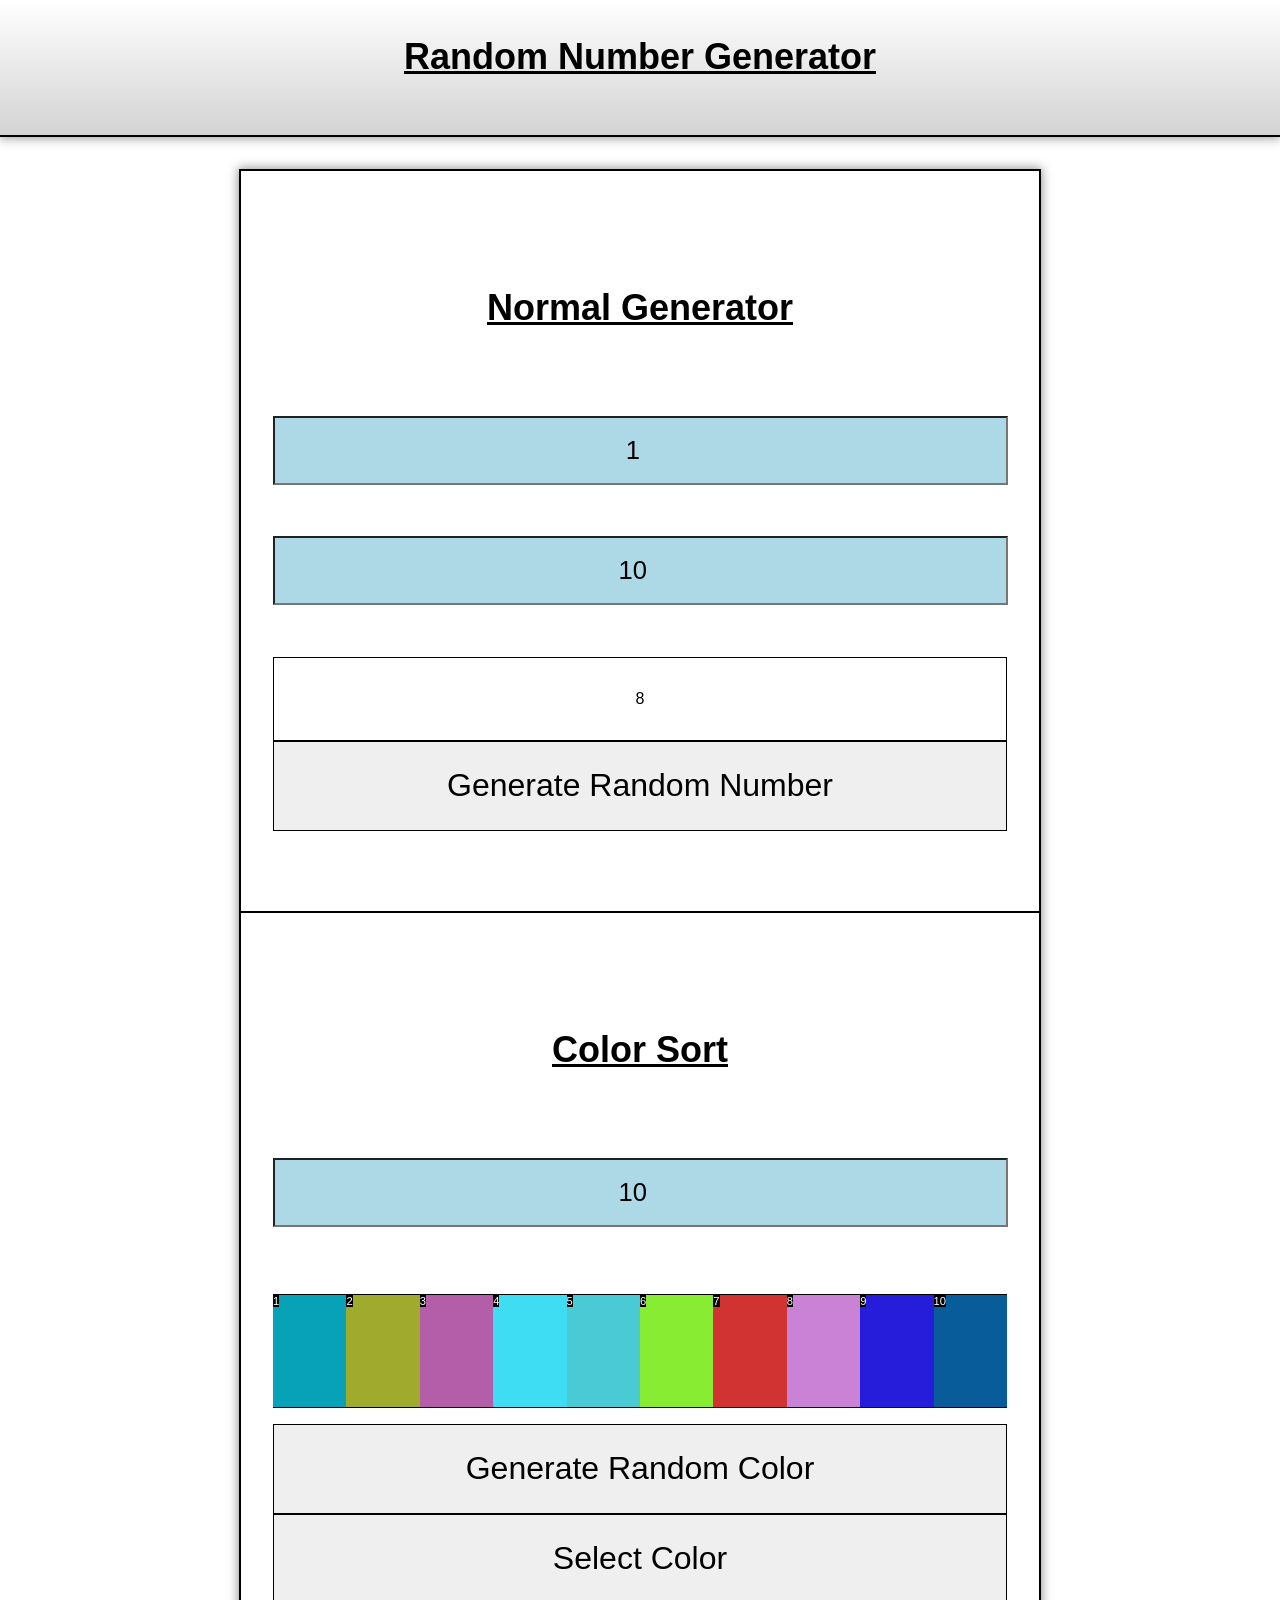
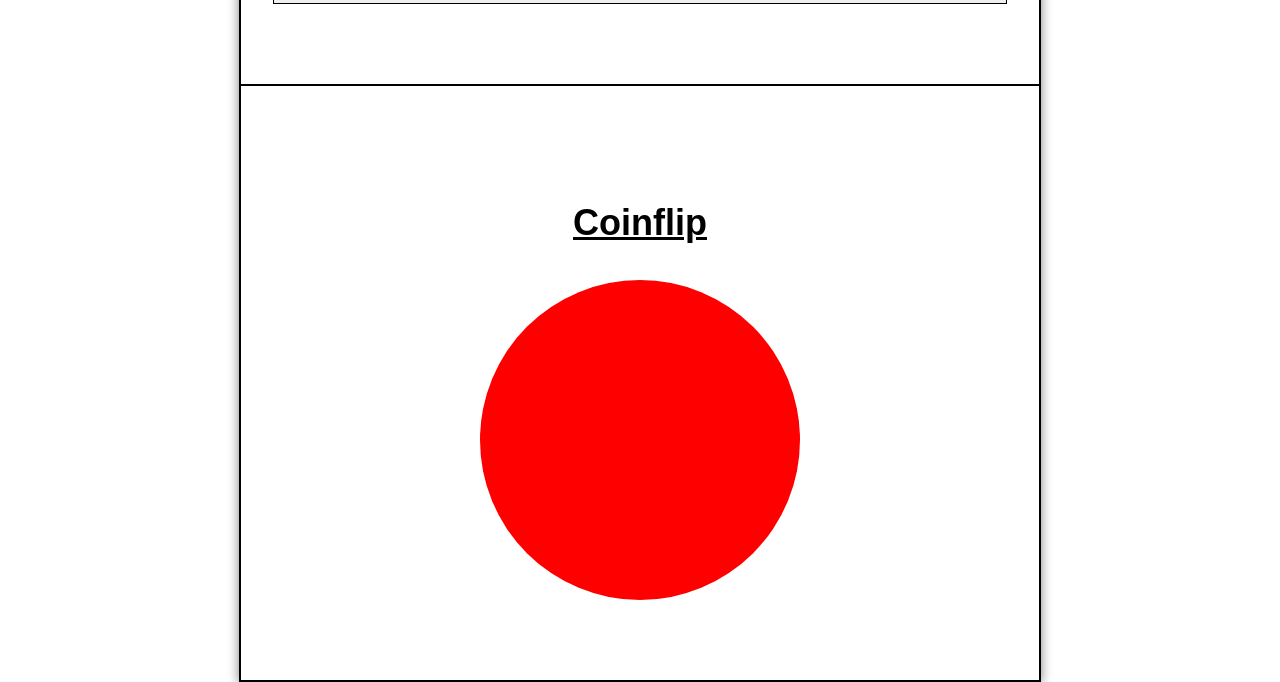
==== html-css-js/number-generator/index.html @ d43eb6c6 "Initial commit" ====
<!DOCTYPE html>
<html lang="en-us">
<head>
    <meta charset="UTF-8">
    <meta name="viewport" content="width=device-width, initial-scale=1.0">
    <link rel="stylesheet" href="style.css">
    <title>Random number generator</title>
</head>
<body>


    <header>
        <h1>Random Number Generator</h1>
    </header>
    <main>
        <div id="basic">
            <h2>Normal Generator</h2>
            <input type="number" id="minN" value="1" onkeypress="if(!/[0-9]/.test(event.key) && !(event.key === '-' && this.value.length === 0)) event.preventDefault();">
            <input type="number" id="maxN" value="10" onkeypress="if(!/[0-9]/.test(event.key) && !(event.key === '-' && this.value.length === 0)) event.preventDefault();">
            <output id="outputN"></output>
            <button onclick="generateNumber()">Generate Random Number</button>
        </div>
        <div id="colors">
            <h2>Color Sort</h2>
            <input type="number" id="amountC" value="10">
            <output id="outputC"></output>
            <button onclick="generateColor()">Generate Random Color</button>
            <button onclick="selectColor()">Select Color</button>
        </div>
        <div id="coinflip">
            <h2>Coinflip</h2>
            <div onclick="flip()" id="coin"></div>
        </div>
    </main>
        <script src="script.js"></script>
</body>
</html>
---- html-css-js/number-generator/style.css ----
* {
    margin: 0;
    font-family: Verdana, Geneva, Tahoma, sans-serif;
}
html, body {
    height: 100%;
}

p, h1, h2, input, output, button {
    text-align: center;
}

header {
    border-bottom: 2px solid black;
    background-image: linear-gradient(white, lightgray);
    margin-bottom: 2em;
    box-shadow: 0 0 10px 1px rgba(0, 0, 0, 0.425);
    height: 15vh;
}
main {
    margin: auto;
    max-width: 50em;
    border: 1px solid black;
    box-shadow: 0 0 10px 1px rgba(0, 0, 0, 0.425);
}
h1, h2 {
    text-decoration: underline;
    padding: 1em;
    font-size: 4vh;
}
input {
    display: block;
    height: 7vh;
    width: 99%;
    font-size: 2vw;
    margin: 2em 0;
    background-color: lightblue;
}
button {
    font-size: 200%;
    height: 10vh;
}
main > div {
    padding: 5em 2em;
    border: 1px solid black;
}
div#basic > output {
    display: block;
    padding: 2em;
    border: 1px solid black;
}
div#basic > button {
    display: block;
    width: 100%;
    border: 1px solid black;
}
div#colors > output#outputC {
    font-size: 0;
}
div#colors > output#outputC > div {
    font-size: 16px;
    display: inline-block;
    background-color: black;
    height: 7em;
    text-align: left;
    border: 0px  solid black;
    border-top-width: 1px;
    border-bottom-width: 1px;

    margin: 1em 0em;
}
div#colors > output#outputC > div > p {
    display: block;
    text-align: left;
    width: fit-content;
    font-size: 70%;
    background-color: black;
    color: white;
    text-align: center;
}
div#colors > button {
    display: block;
    width: 100%;
    border: 1px solid black;
}
div#coin {
    display: block;
    height: 20em;
    width: 20em;
    border-radius: 50%;
    background-color: red;
    margin: auto;
}
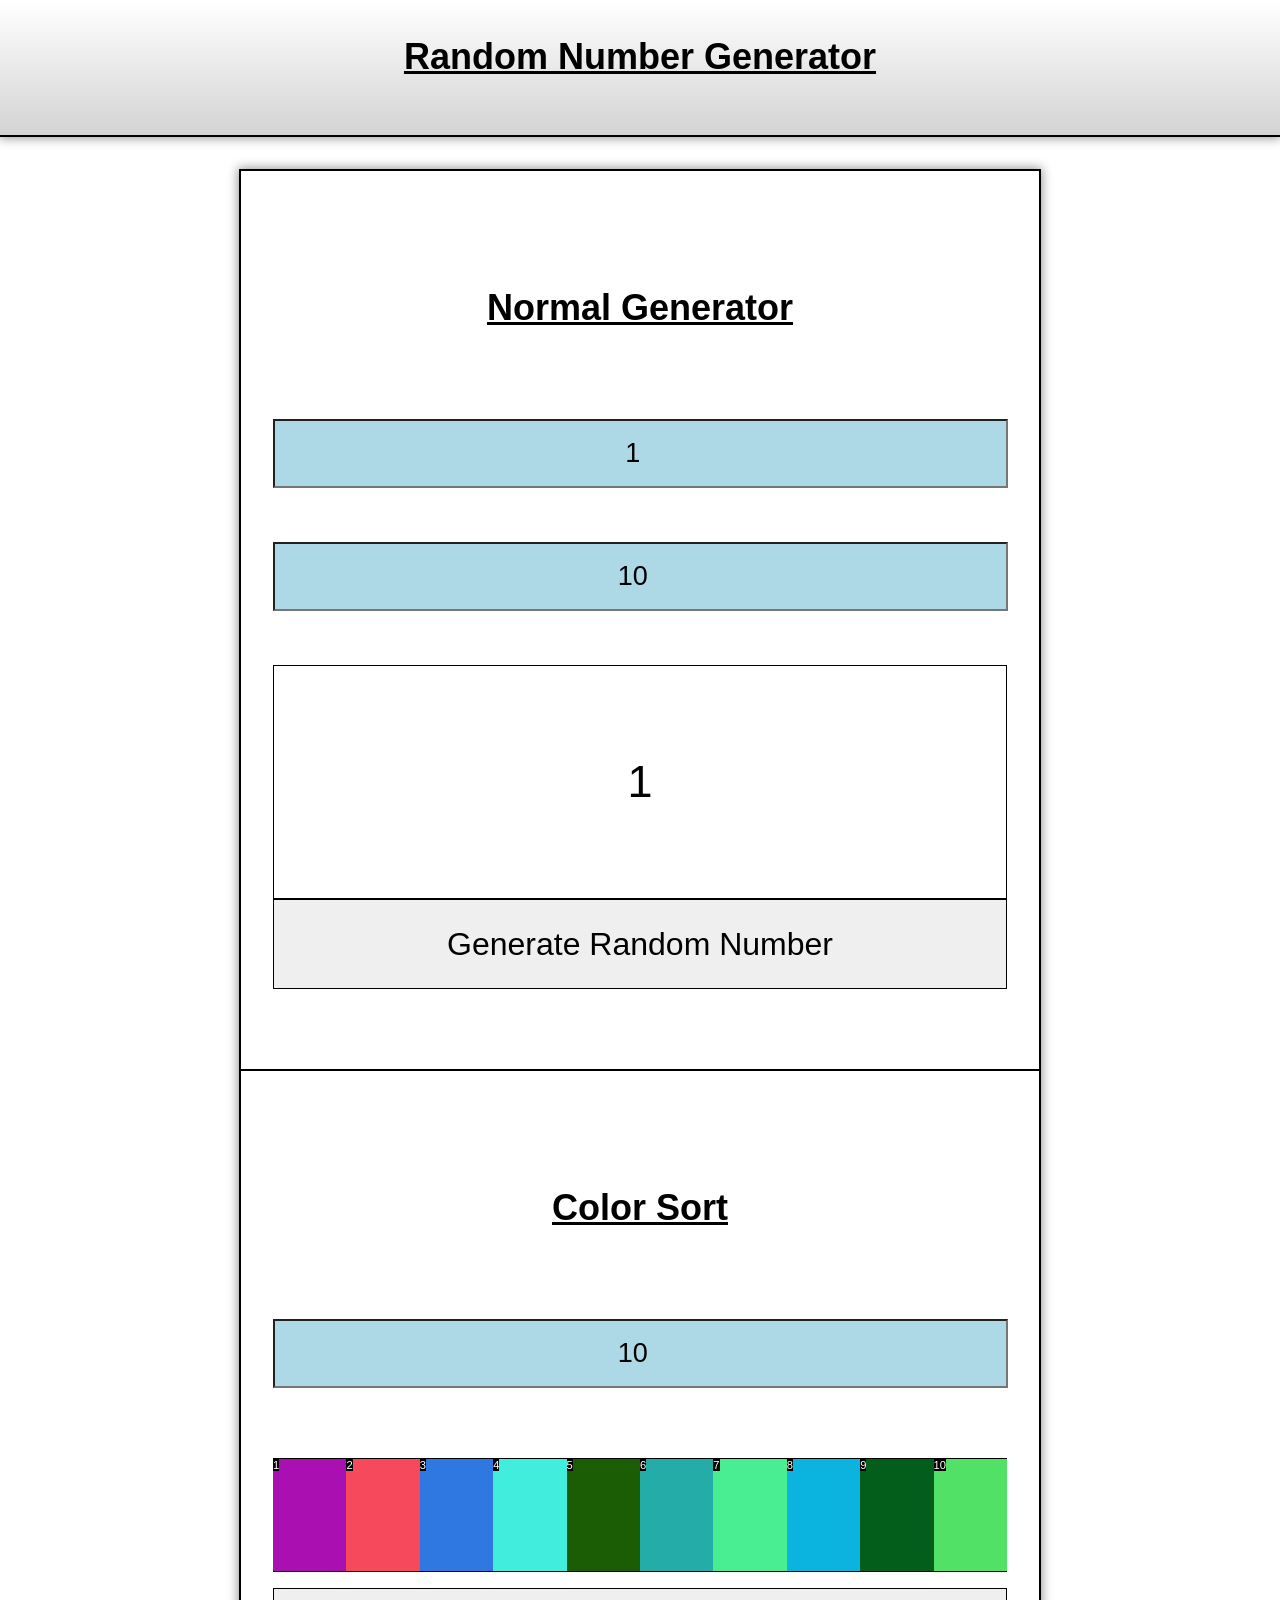
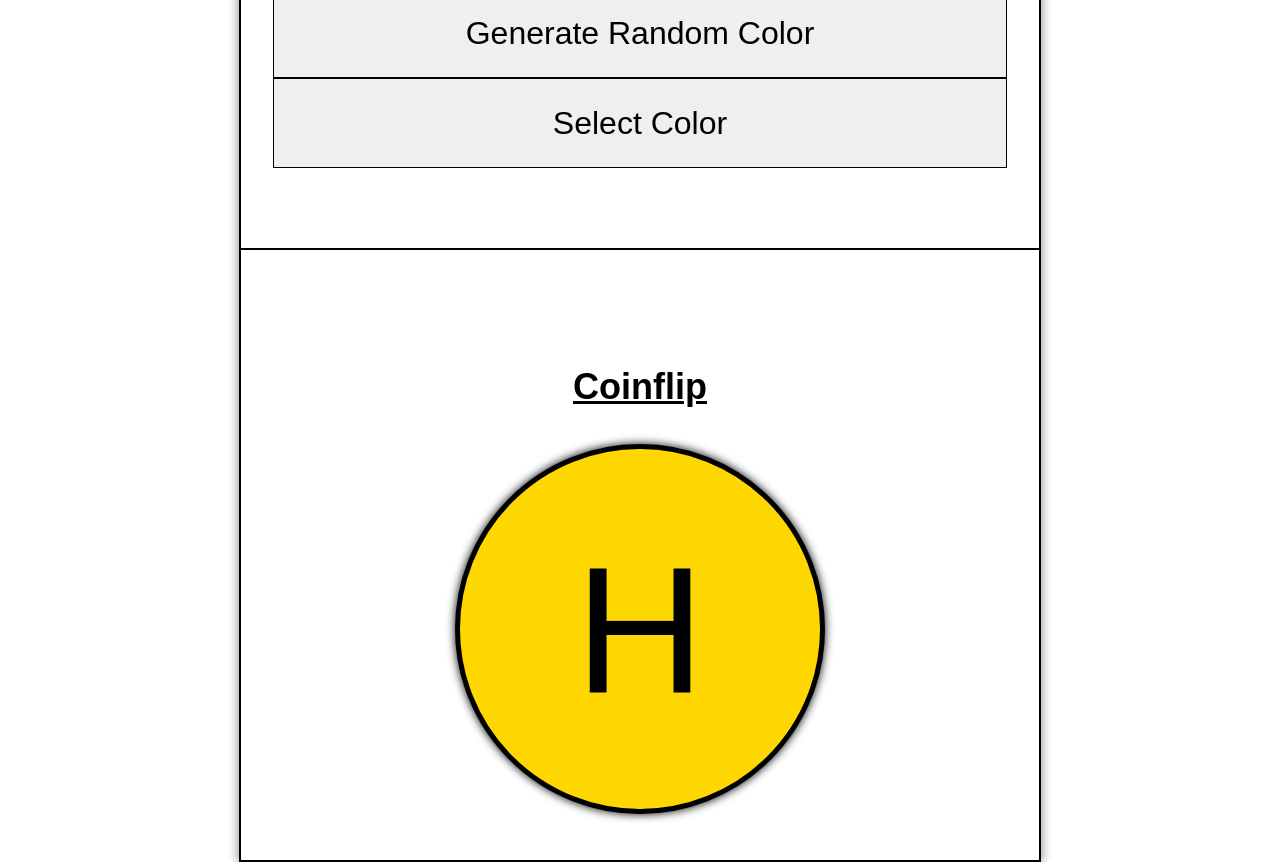
==== commit 593aaa36: "coin is better and text scales better" ====
--- a/html-css-js/number-generator/index.html
+++ b/html-css-js/number-generator/index.html
@@ -29,7 +29,7 @@
         </div>
         <div id="coinflip">
             <h2>Coinflip</h2>
-            <div onclick="flip()" id="coin"></div>
+            <div onclick="flip(true)" id="coin"><p></p></div>
         </div>
     </main>
         <script src="script.js"></script>
--- a/html-css-js/number-generator/style.css
+++ b/html-css-js/number-generator/style.css
@@ -8,6 +8,7 @@
 
 p, h1, h2, input, output, button {
     text-align: center;
+    font-size: 5vh;
 }
 
 header {
@@ -32,7 +33,7 @@
     display: block;
     height: 7vh;
     width: 99%;
-    font-size: 2vw;
+    font-size: 3vh;
     margin: 2em 0;
     background-color: lightblue;
 }
@@ -66,7 +67,7 @@
     border: 0px  solid black;
     border-top-width: 1px;
     border-bottom-width: 1px;
-
+    transition-duration: 500ms;
     margin: 1em 0em;
 }
 div#colors > output#outputC > div > p {
@@ -83,11 +84,25 @@
     width: 100%;
     border: 1px solid black;
 }
+div#coinflip {
+    height: 50vh;
+}
 div#coin {
-    display: block;
-    height: 20em;
-    width: 20em;
+    display: flex;
+    height: 40vh;
+    width: 40vh;
     border-radius: 50%;
     background-color: red;
     margin: auto;
+    border: 5px solid black;
+    box-shadow: 0 0 10px 0 black;
+    align-items: center;
+    justify-content: center;
+    transition-duration: 300ms;
+    container-type: inline-size;
+}
+div#coin > p {
+    font-size: 50cqw;
+    vertical-align: middle;
+    text-align: center;
 }
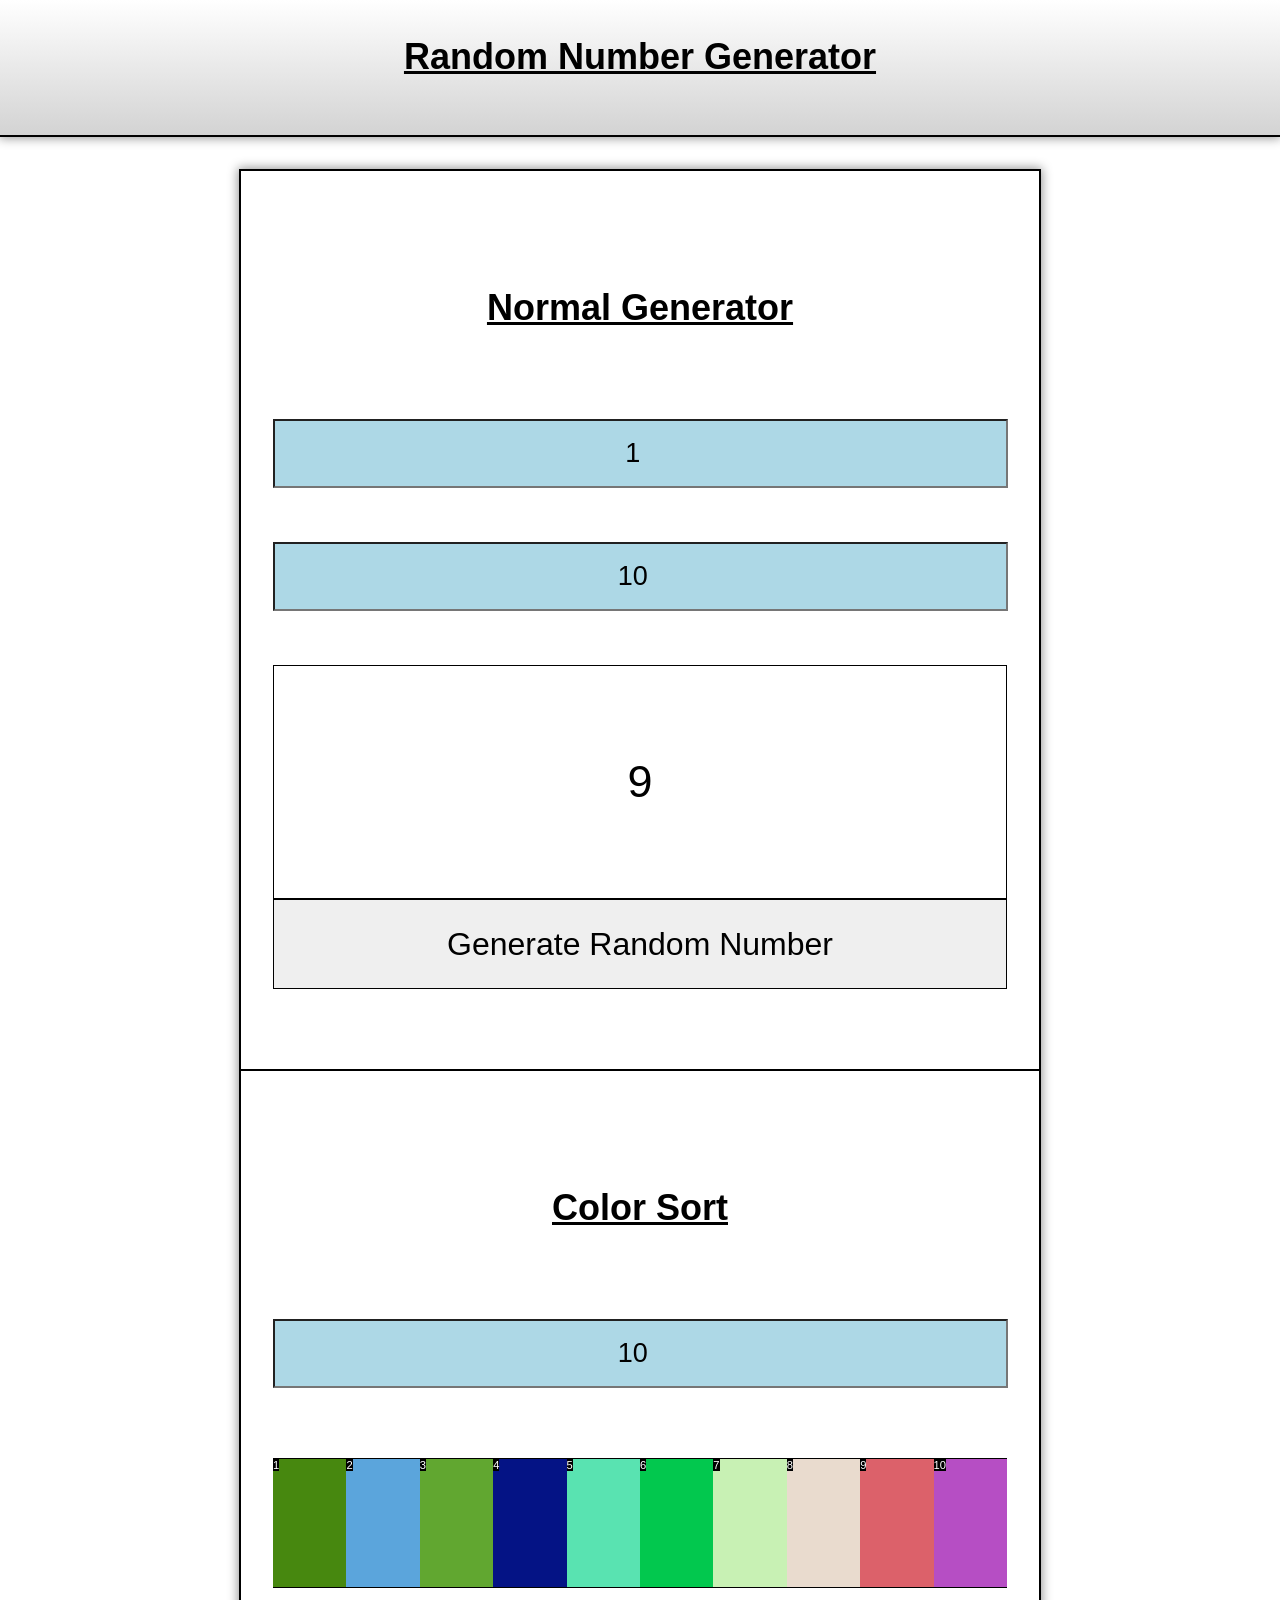
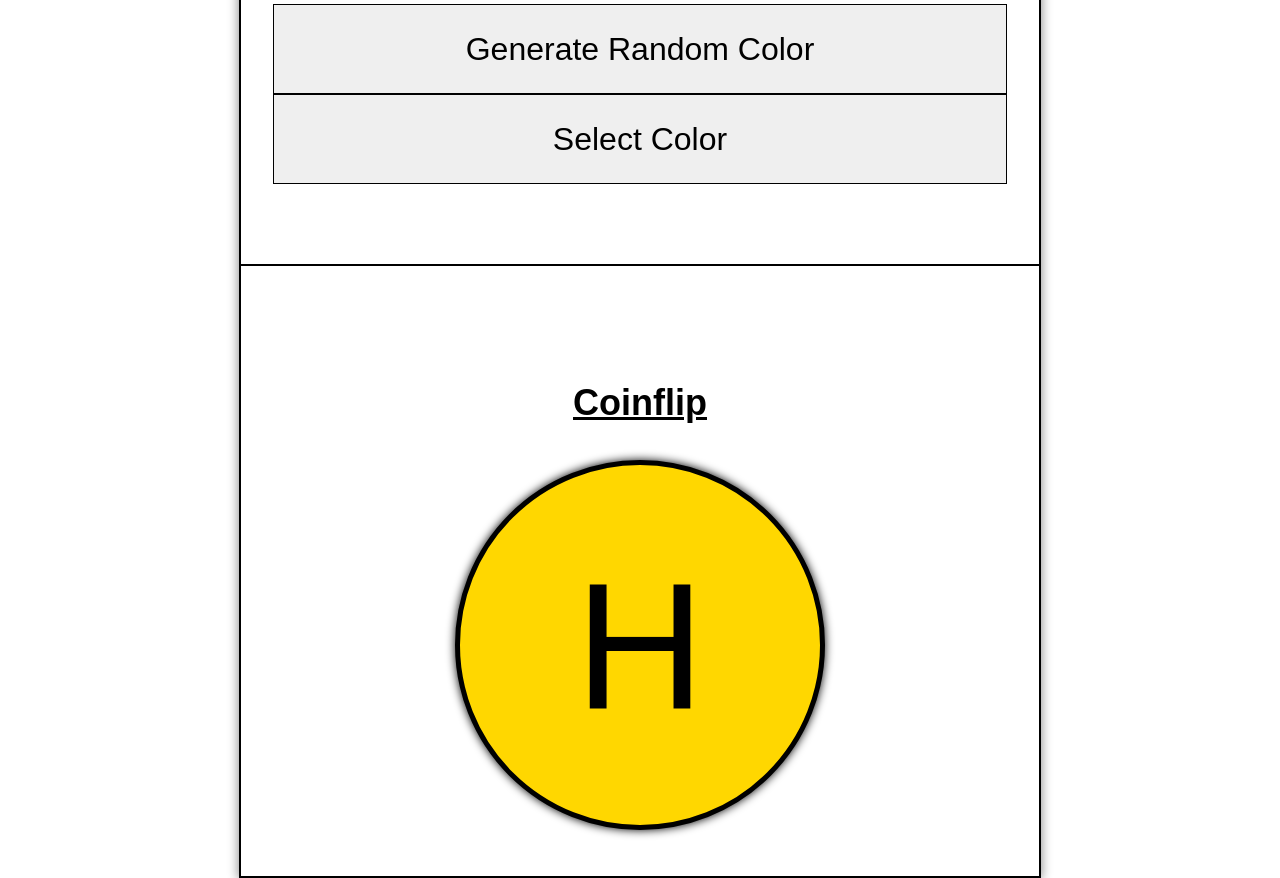
==== commit 4cb44403: "fixed almost evrything next todo is make the code look better" ====
--- a/html-css-js/number-generator/index.html
+++ b/html-css-js/number-generator/index.html
@@ -18,11 +18,11 @@
             <input type="number" id="minN" value="1" onkeypress="if(!/[0-9]/.test(event.key) && !(event.key === '-' && this.value.length === 0)) event.preventDefault();">
             <input type="number" id="maxN" value="10" onkeypress="if(!/[0-9]/.test(event.key) && !(event.key === '-' && this.value.length === 0)) event.preventDefault();">
             <output id="outputN"></output>
-            <button onclick="generateNumber()">Generate Random Number</button>
+            <button onclick="generateNumber(true)">Generate Random Number</button>
         </div>
         <div id="colors">
             <h2>Color Sort</h2>
-            <input type="number" id="amountC" value="10">
+            <input type="number" id="amountC" value="10" min="2">
             <output id="outputC"></output>
             <button onclick="generateColor()">Generate Random Color</button>
             <button onclick="selectColor()">Select Color</button>
--- a/html-css-js/number-generator/style.css
+++ b/html-css-js/number-generator/style.css
@@ -62,12 +62,14 @@
     font-size: 16px;
     display: inline-block;
     background-color: black;
-    height: 7em;
+    height: 8em;
     text-align: left;
     border: 0px  solid black;
     border-top-width: 1px;
     border-bottom-width: 1px;
-    transition-duration: 500ms;
+    transition-property: height width;
+    transition-duration: 50ms;
+    transition-timing-function: ease-out;
     margin: 1em 0em;
 }
 div#colors > output#outputC > div > p {
@@ -98,6 +100,8 @@
     box-shadow: 0 0 10px 0 black;
     align-items: center;
     justify-content: center;
+    transition-property: height width;
+    transition-timing-function: linear;
     transition-duration: 300ms;
     container-type: inline-size;
 }
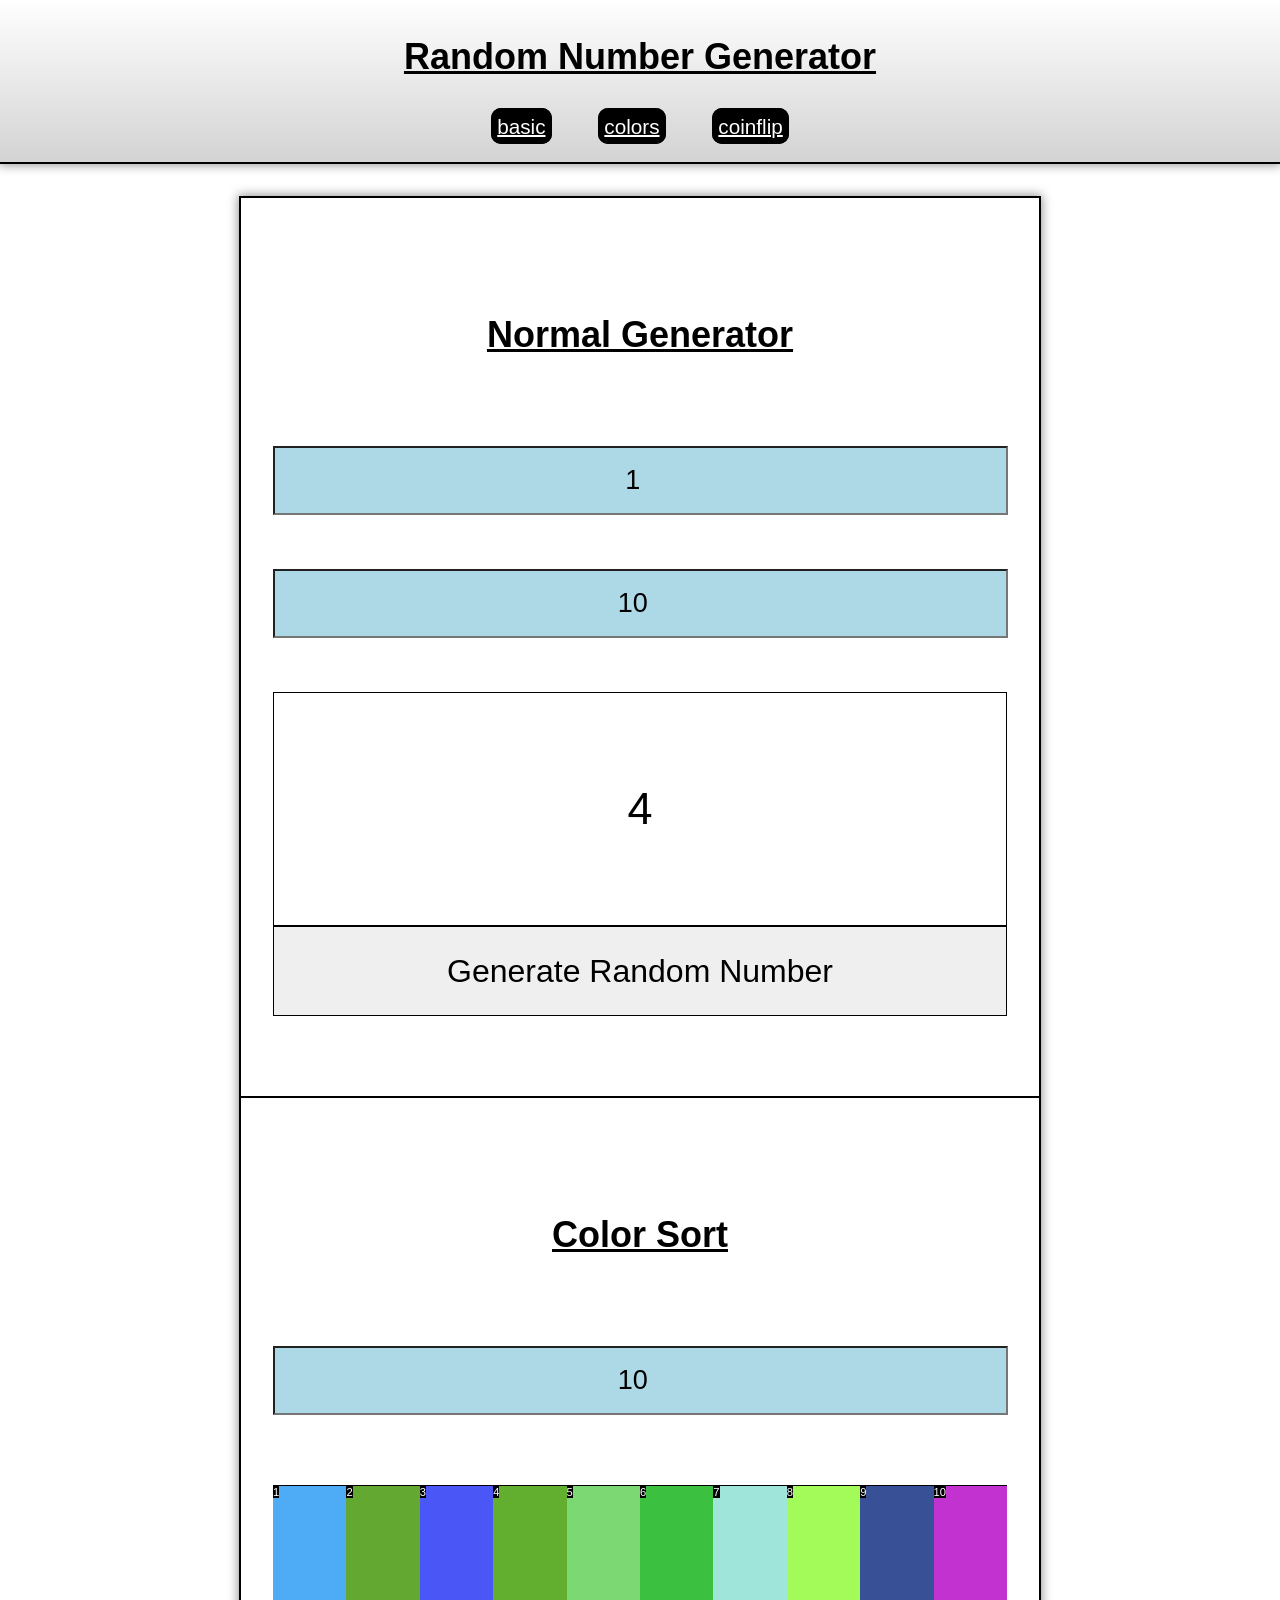
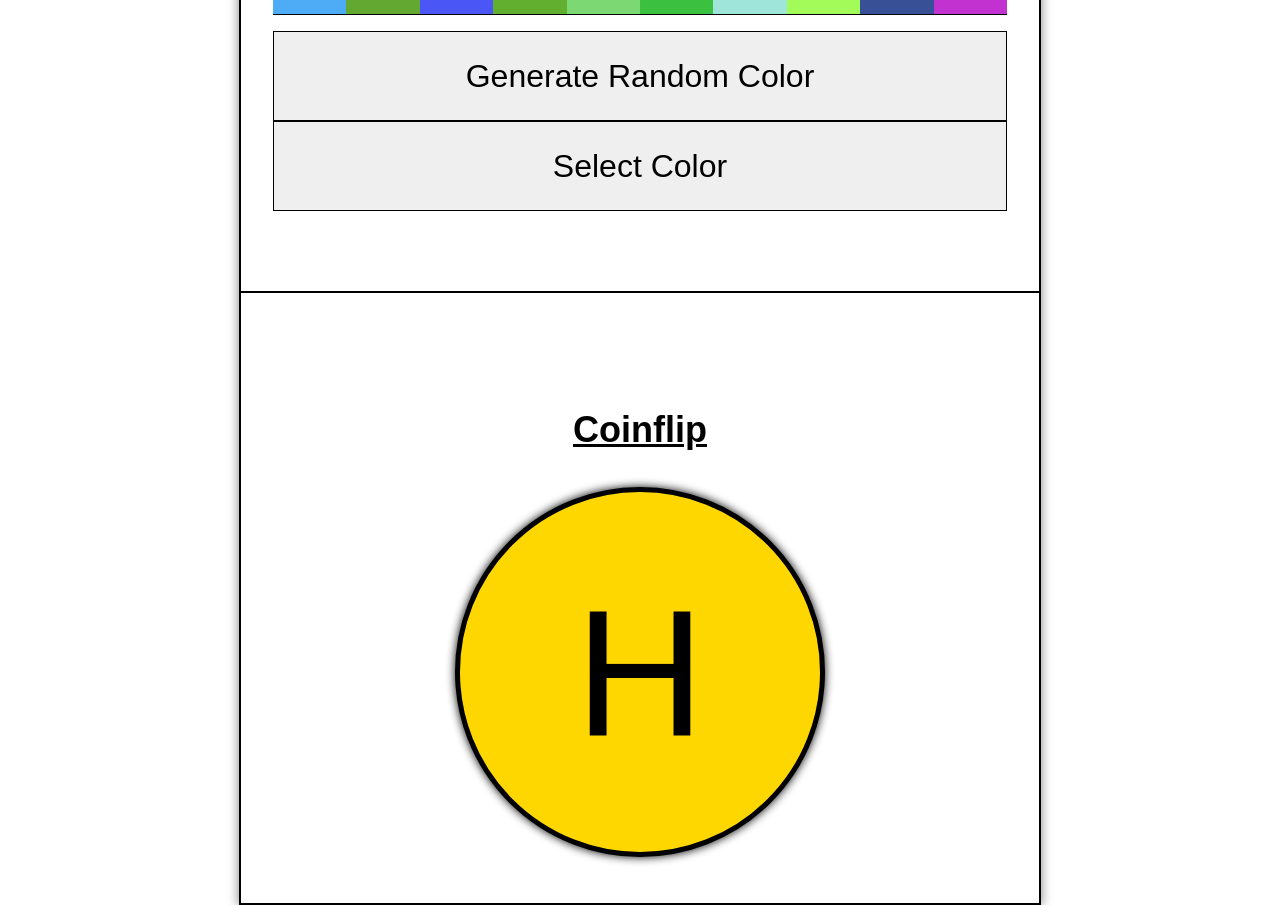
==== commit 5f5fe64e: "added a nav to the header" ====
--- a/html-css-js/number-generator/index.html
+++ b/html-css-js/number-generator/index.html
@@ -8,9 +8,13 @@
 </head>
 <body>
 
-
     <header>
         <h1>Random Number Generator</h1>
+        <nav>
+            <a href="#basic">basic</a>
+            <a href="#colors">colors</a>
+            <a href="#coinflip">coinflip</a>
+        </nav>
     </header>
     <main>
         <div id="basic">
--- a/html-css-js/number-generator/style.css
+++ b/html-css-js/number-generator/style.css
@@ -16,7 +16,37 @@
     background-image: linear-gradient(white, lightgray);
     margin-bottom: 2em;
     box-shadow: 0 0 10px 1px rgba(0, 0, 0, 0.425);
-    height: 15vh;
+    height: 18vh;
+}
+nav {
+    text-align: center;
+}
+nav > a {
+    color: white;
+    font-size: 2.3vh;
+    background-color: black;
+    padding: .5vh;
+    margin: 1em;
+    border-radius: 10px;
+    border: 2px solid black;
+}
+nav > a:hover {
+    color: lightgray;
+    font-size: 2.3vh;
+    background-color: darkgray;
+    padding: .5vh;
+    margin: 1em;
+    border-radius: 10px;
+    border: 2px solid black;
+}
+nav > a:active {
+    color: black;
+    font-size: 2.3vh;
+    background-color: white;
+    padding: .5vh;
+    margin: 1em;
+    border-radius: 10px;
+    border: 2px solid black;
 }
 main {
     margin: auto;
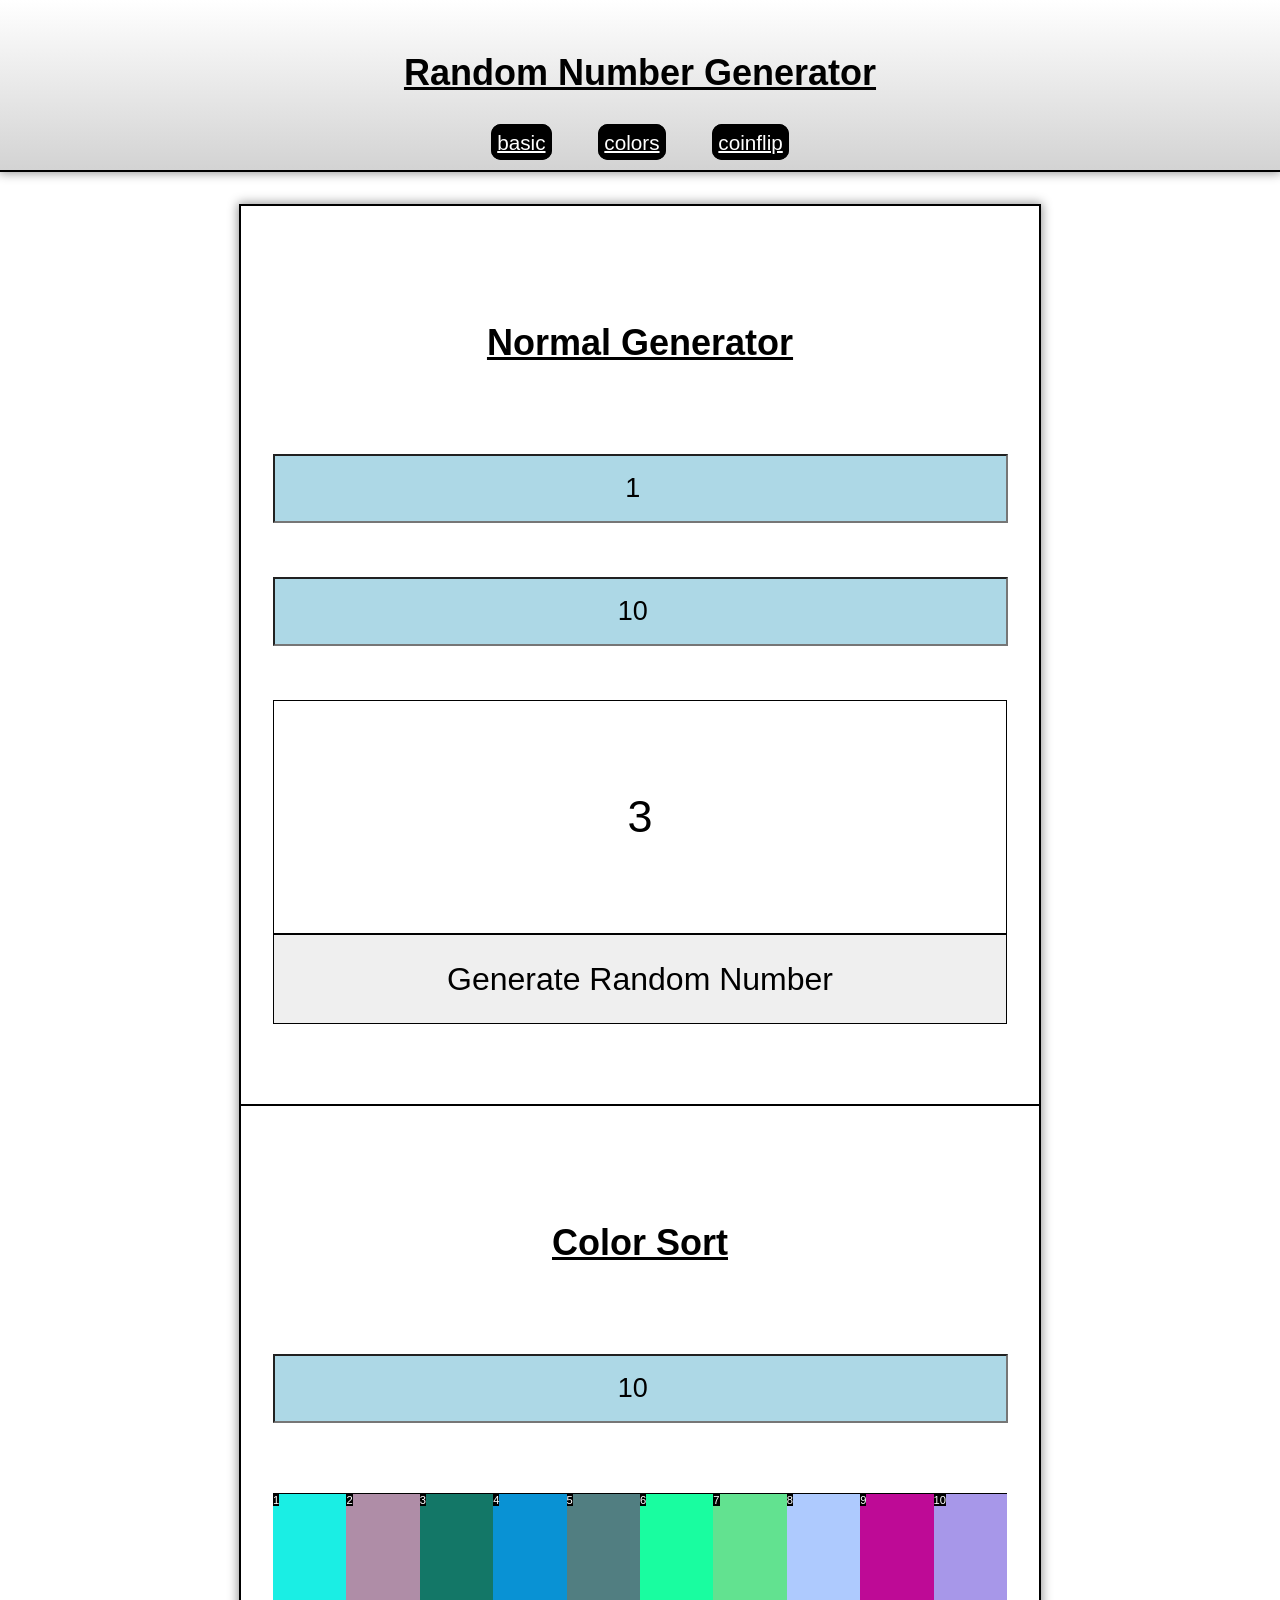
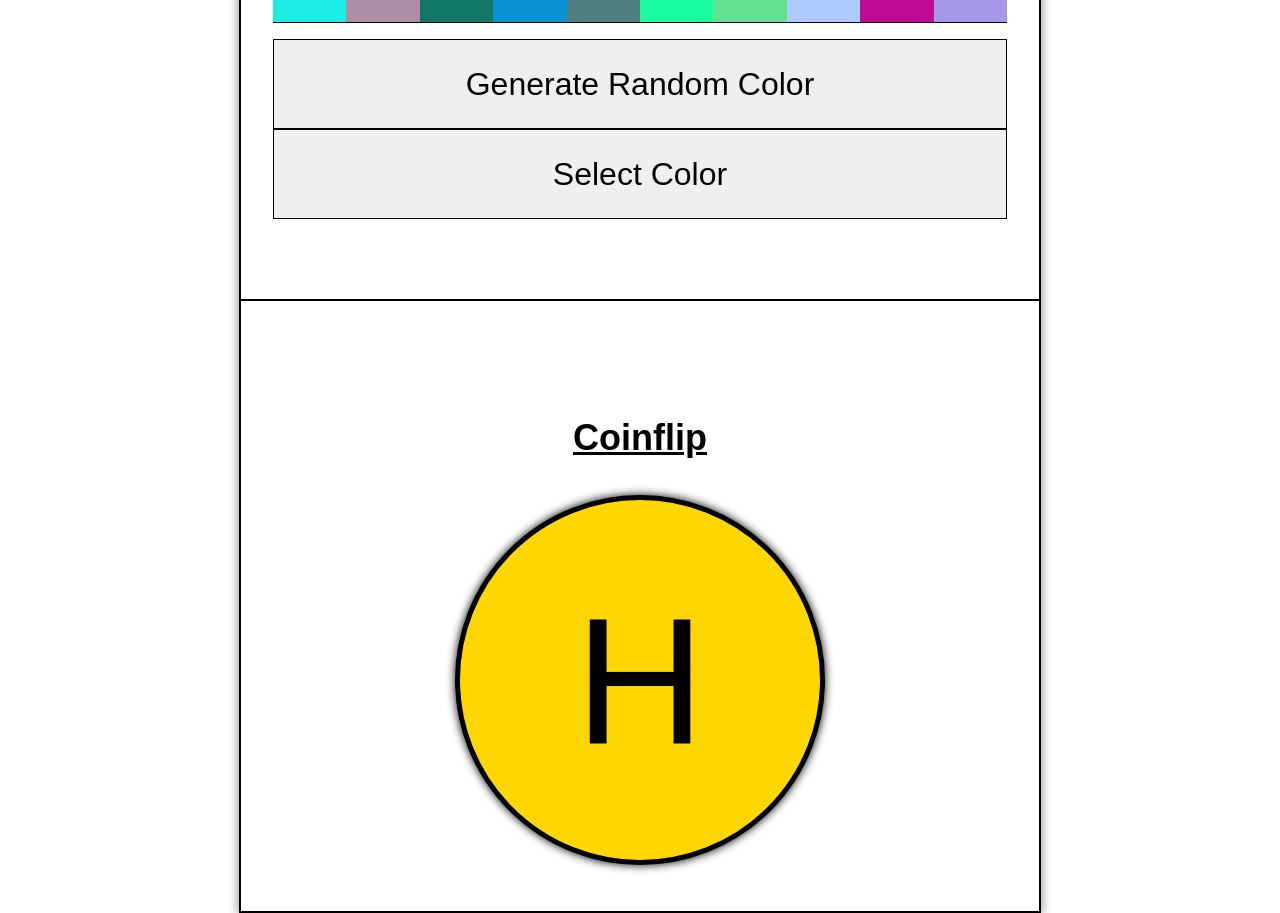
==== commit cbaee472: "small change for translation support" ====
--- a/html-css-js/number-generator/index.html
+++ b/html-css-js/number-generator/index.html
@@ -11,9 +11,9 @@
     <header>
         <h1>Random Number Generator</h1>
         <nav>
-            <a href="#basic">basic</a>
-            <a href="#colors">colors</a>
-            <a href="#coinflip">coinflip</a>
+            <a class="link" href="#basic">basic</a>
+            <a class="link" href="#colors">colors</a>
+            <a class="link" href="#coinflip">coinflip</a>
         </nav>
     </header>
     <main>
--- a/html-css-js/number-generator/style.css
+++ b/html-css-js/number-generator/style.css
@@ -16,12 +16,13 @@
     background-image: linear-gradient(white, lightgray);
     margin-bottom: 2em;
     box-shadow: 0 0 10px 1px rgba(0, 0, 0, 0.425);
-    height: 18vh;
+    height: fit-content;
+    padding: 1em;
 }
 nav {
     text-align: center;
 }
-nav > a {
+a.link {
     color: white;
     font-size: 2.3vh;
     background-color: black;
@@ -30,7 +31,7 @@
     border-radius: 10px;
     border: 2px solid black;
 }
-nav > a:hover {
+a.link:hover {
     color: lightgray;
     font-size: 2.3vh;
     background-color: darkgray;
@@ -39,8 +40,7 @@
     border-radius: 10px;
     border: 2px solid black;
 }
-nav > a:active {
-    color: black;
+a.link:active {    color: black;
     font-size: 2.3vh;
     background-color: white;
     padding: .5vh;
@@ -48,6 +48,7 @@
     border-radius: 10px;
     border: 2px solid black;
 }
+
 main {
     margin: auto;
     max-width: 50em;
